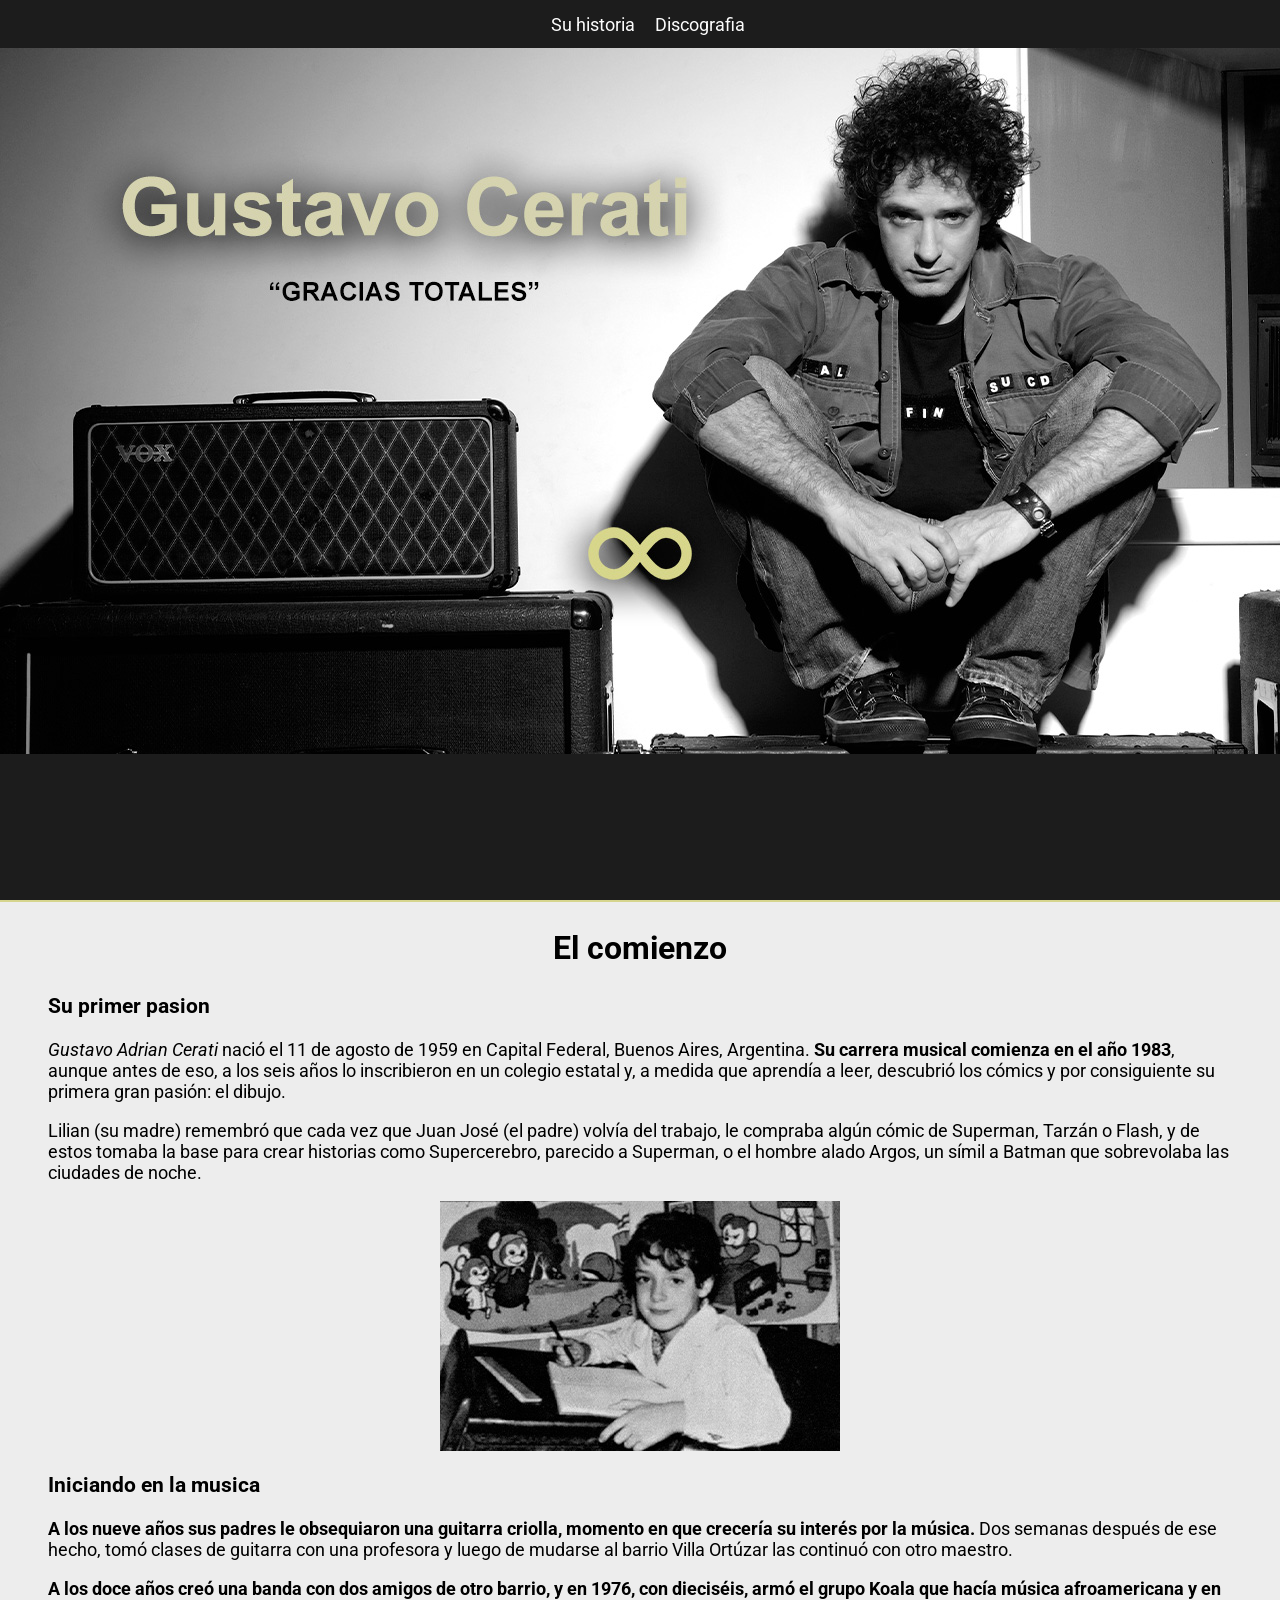
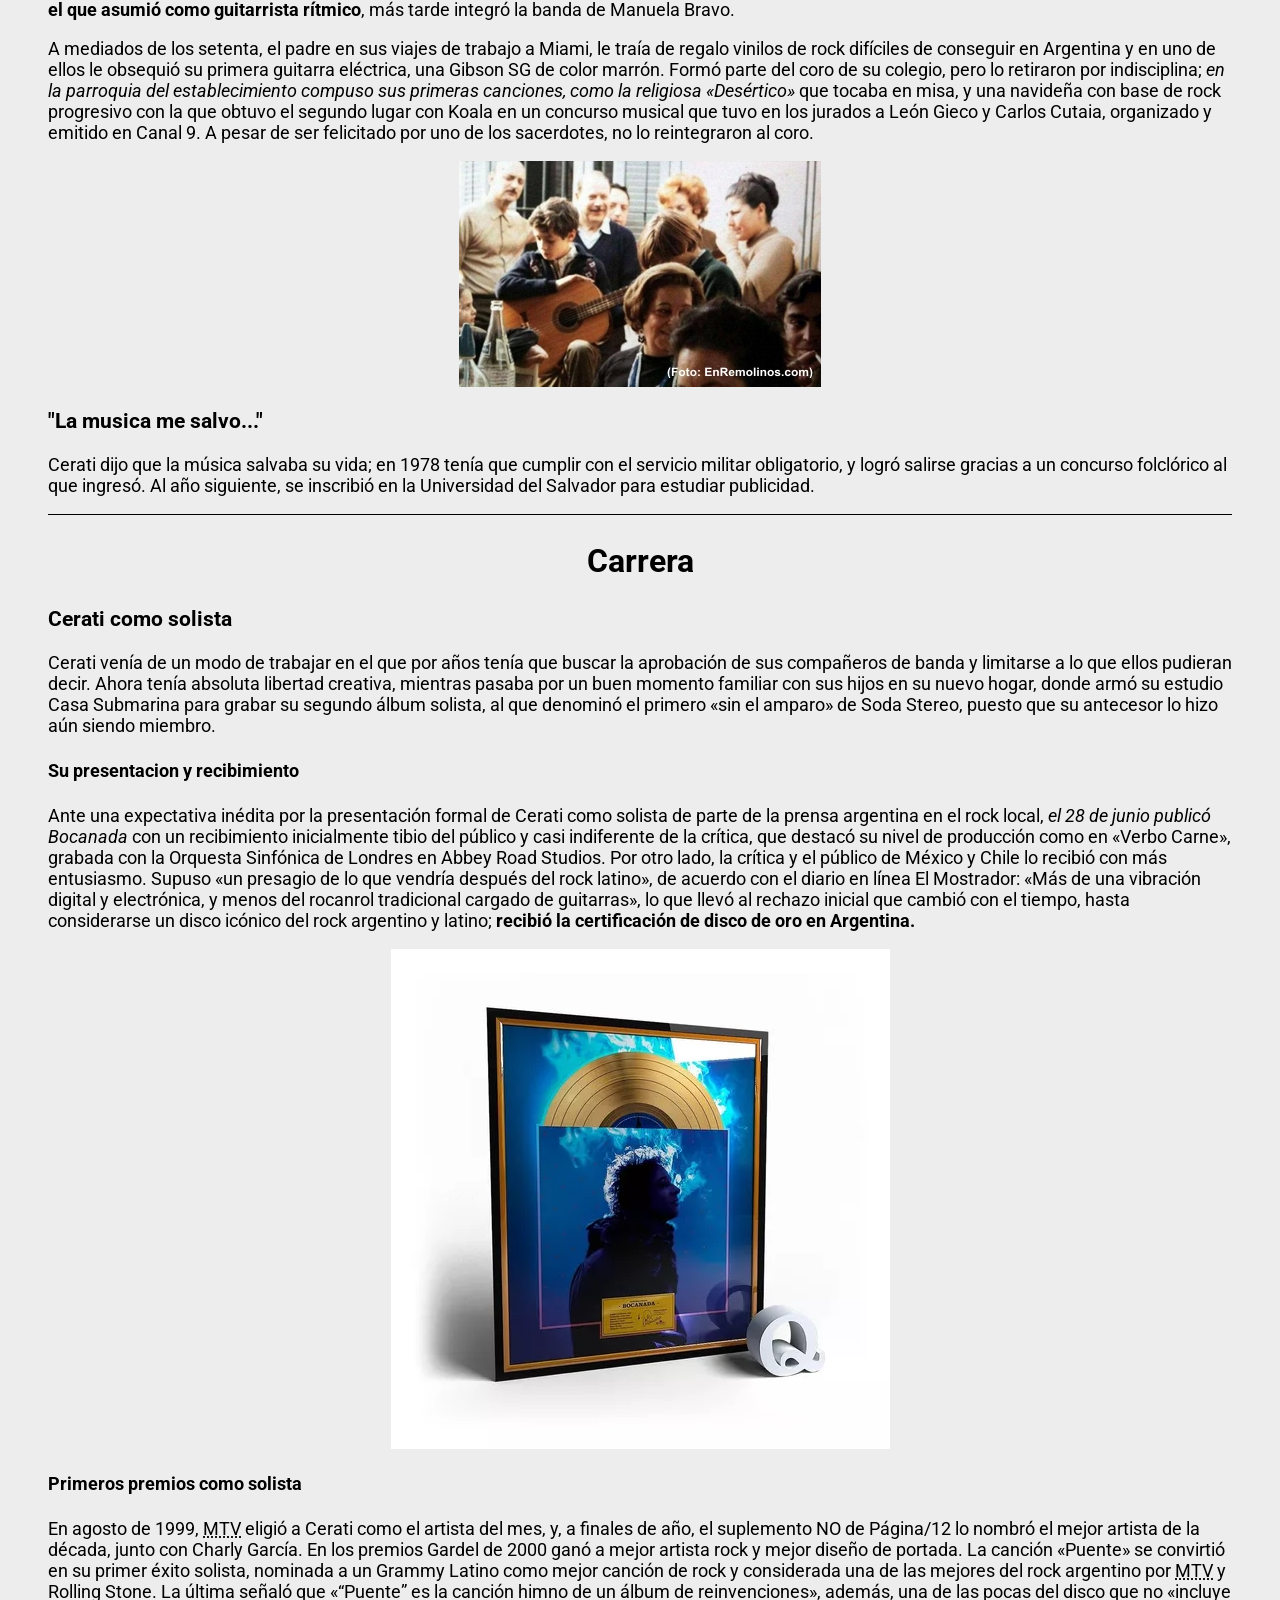
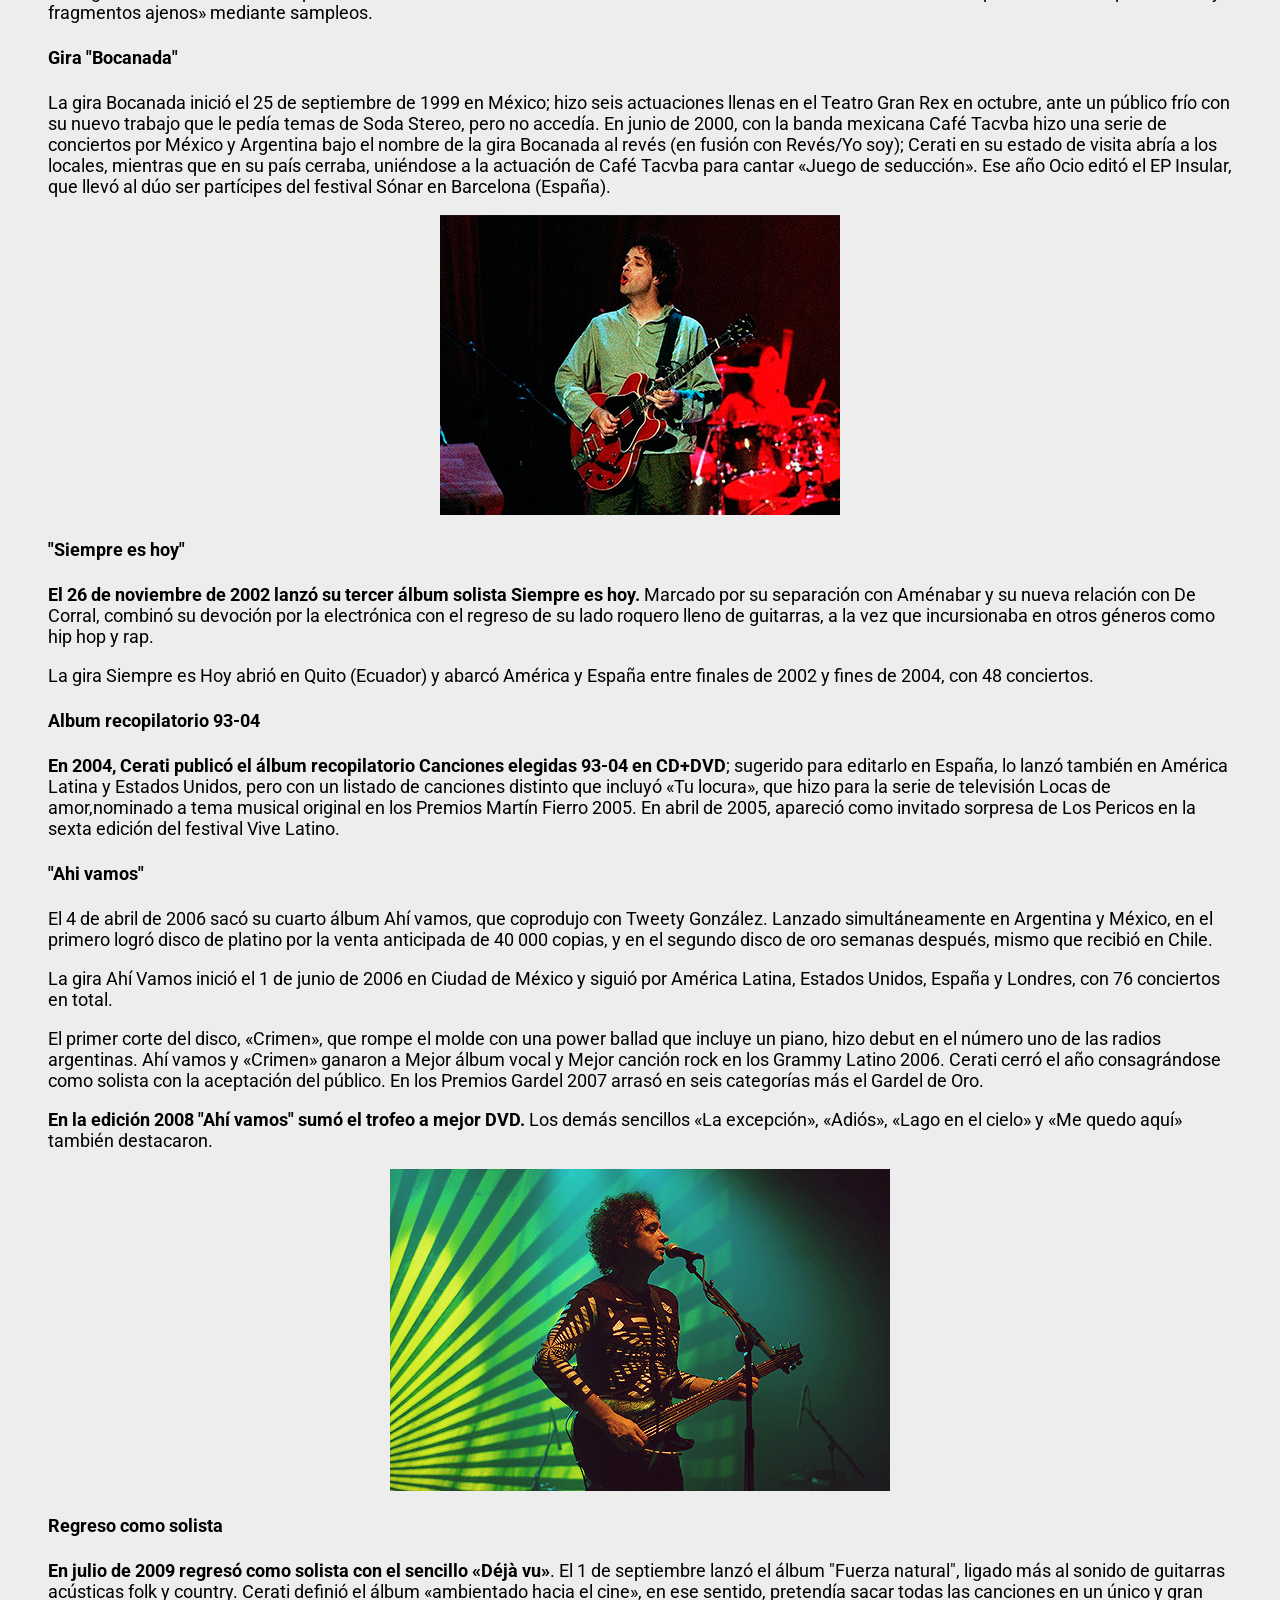
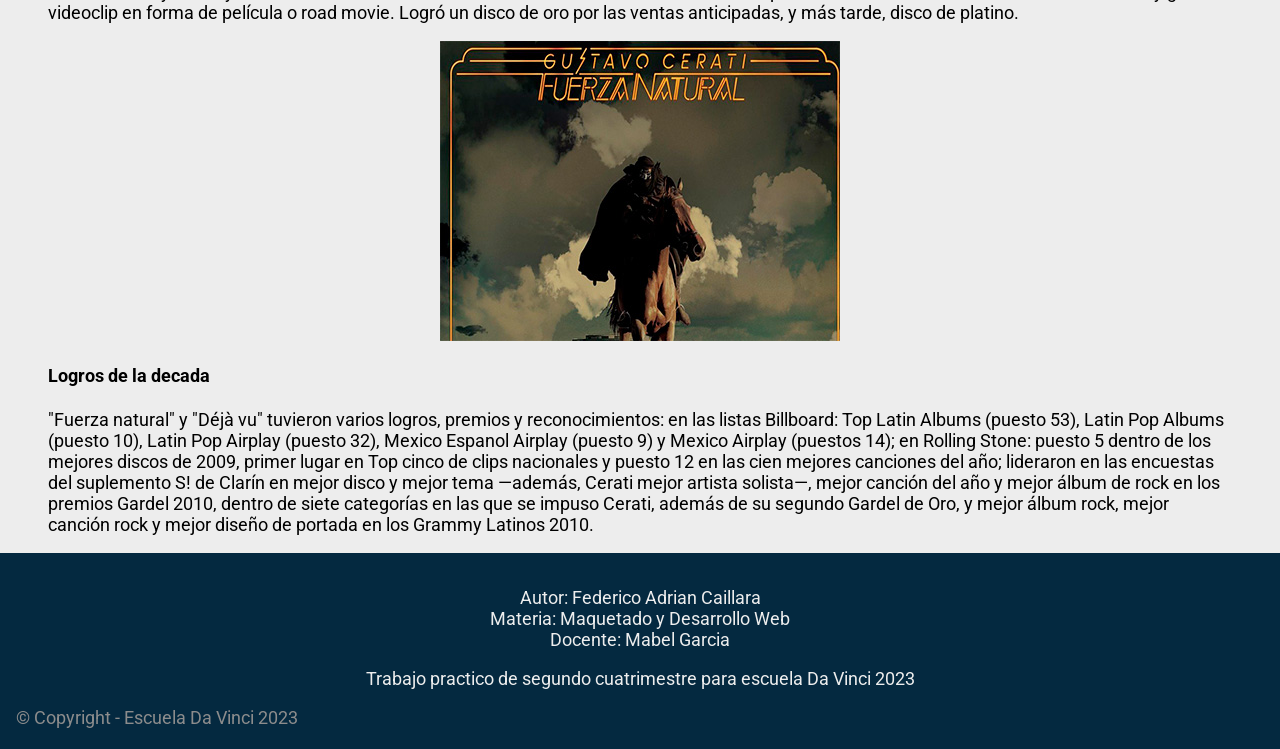
==== index.html @ 3ad64081 "First commit" ====
<!DOCTYPE html>
<html lang="es">
<head>
    <meta charset="UTF-8">
    <meta name="viewport" content="width=device-width, initial-scale=1.0">
    <link rel="stylesheet" href="./estilo/estilo.css">
    <title>Su historia - Gustavo Cerati</title>
</head>
<body>
    <div class="contenedor">
        <header class="headerInicio">
            <h1>Gustavo Cerati</h1>
            <nav>
                <ul>
                    <li class="menu"><a href="index.html">Su historia</a></li>
                    <li><a href="discografia.html">Discografia</a></li>
                </ul>
            </nav>
        </header>
        <!-- Principal -->
        <main class="principalInicio">
            <!-- El comienzo - seccion 1 -->
            <section class="section1">
                <h2 id="elComienzo">El comienzo</h2>
                <div>
                    <h3>Su primer pasion</h3>
                    <p><em>Gustavo Adrian Cerati</em> nació el 11 de agosto de 1959 en Capital Federal, Buenos Aires, Argentina. <strong>Su carrera musical comienza en el año 1983</strong>, aunque antes de eso, a los seis años lo inscribieron en un colegio estatal y, a medida que aprendía a leer, descubrió los cómics y por consiguiente su primera gran pasión: el dibujo.</p>
                    <p>Lilian (su madre) remembró que cada vez que Juan José (el padre) volvía del trabajo, le compraba algún cómic de Superman, Tarzán o Flash, y de estos tomaba la base para crear historias como Supercerebro, parecido a Superman, o el hombre alado Argos, un símil a Batman que sobrevolaba las ciudades de noche.</p>
                    <div>
                        <img src="./imagenes/ceratiDeChico.jpg" alt="Gustavo Cerati dibujando cuando era chico">
                    </div>
                </div>
                <div>
                    <h3>Iniciando en la musica</h3>
                    <p><strong>A los nueve años sus padres le obsequiaron una guitarra criolla, momento en que crecería su interés por la música.</strong> Dos semanas después de ese hecho, tomó clases de guitarra con una profesora y luego de mudarse al barrio Villa Ortúzar las continuó con otro maestro.</p>
                    <p><strong> A los doce años creó una banda con dos amigos de otro barrio, y en 1976, con dieciséis, armó el grupo Koala que hacía música afroamericana y en el que asumió como guitarrista rítmico</strong>, más tarde integró la banda de Manuela Bravo.<p>
                    <p>A mediados de los setenta, el padre en sus viajes de trabajo a Miami, le traía de regalo vinilos de rock difíciles de conseguir en Argentina y en uno de ellos le obsequió su primera guitarra eléctrica, una Gibson SG de color marrón. Formó parte del coro de su colegio, pero lo retiraron por indisciplina; <em>en la parroquia del establecimiento compuso sus primeras canciones, como la religiosa «Desértico»</em> que tocaba en misa, y una navideña con base de rock progresivo con la que obtuvo el segundo lugar con Koala en un concurso musical que tuvo en los jurados a León Gieco y Carlos Cutaia, organizado y emitido en Canal 9. A pesar de ser felicitado por uno de los sacerdotes, no lo reintegraron al coro.</p>
                    <div>
                        <img src="./imagenes/primeraGuitarra.jpg" alt="Gustavo Cerati con su primera guitarra criolla">
                    </div>
                </div>
                <div class="border1">
                    <h3>"La musica me salvo..."</h3>
                    <p>Cerati dijo que la música salvaba su vida; en 1978 tenía que cumplir con el servicio militar obligatorio, y logró salirse gracias a un concurso folclórico al que ingresó. Al año siguiente, se inscribió en la Universidad del Salvador para estudiar publicidad.</p>
                </div>
            </section>
    
            <!-- Carrera - Seccion 2 -->
            <section class="section2">
                <h2 id="carrera">Carrera</h2>
                    <h3>Cerati como solista</h3>
                    <p>Cerati venía de un modo de trabajar en el que por años tenía que buscar la aprobación de sus compañeros de banda y limitarse a lo que ellos pudieran decir. Ahora tenía absoluta libertad creativa, mientras pasaba por un buen momento familiar con sus hijos en su nuevo hogar, donde armó su estudio Casa Submarina para grabar su segundo álbum solista, al que denominó el primero «sin el amparo» de Soda Stereo, puesto que su antecesor lo hizo aún siendo miembro.</p>

                    <div>
                        <h4>Su presentacion y recibimiento</h4>
                        <p>Ante una expectativa inédita por la presentación formal de Cerati como solista de parte de la prensa argentina en el rock local, <em>el 28 de junio publicó Bocanada</em> con un recibimiento inicialmente tibio del público y casi indiferente de la crítica, que destacó su nivel de producción como en «Verbo Carne», grabada con la Orquesta Sinfónica de Londres en Abbey Road Studios. Por otro lado, la crítica y el público de México y Chile lo recibió con más entusiasmo. Supuso «un presagio de lo que vendría después del rock latino», de acuerdo con el diario en línea El Mostrador: «Más de una vibración digital y electrónica, y menos del rocanrol tradicional cargado de guitarras», lo que llevó al rechazo inicial que cambió con el tiempo, hasta considerarse un disco icónico del rock argentino y latino; <strong>recibió la certificación de disco de oro en Argentina.</strong></p>
                        <div>
                            <img src="./imagenes/discoDeOro.webp" alt="Disco de oro obtenido por el album Bocanada">
                        </div>
                    </div>

                    <div>
                        <h4>Primeros premios como solista</h4>
                        <p>En agosto de 1999, <abbr title="Warner-Amex Satellite Entertainment">MTV</abbr> eligió a Cerati como el artista del mes, y, a finales de año, el suplemento NO de Página/12 lo nombró el mejor artista de la década, junto con Charly García. En los premios Gardel de 2000 ganó a mejor artista rock y mejor diseño de portada. La canción «Puente» se convirtió en su primer éxito solista, nominada a un Grammy Latino como mejor canción de rock y considerada una de las mejores del rock argentino por <abbr title="Warner-Amex Satellite Entertainment">MTV</abbr> y Rolling Stone. La última señaló que «“Puente” es la canción himno de un álbum de reinvenciones», además, una de las pocas del disco que no «incluye fragmentos ajenos» mediante sampleos.</p>
                    </div>

                    <div>
                        <h4>Gira "Bocanada"</h4>
                        <p>La gira Bocanada inició el 25 de septiembre de 1999 en México; hizo seis actuaciones llenas en el Teatro Gran Rex en octubre, ante un público frío con su nuevo trabajo que le pedía temas de Soda Stereo, pero no accedía. En junio de 2000, con la banda mexicana Café Tacvba hizo una serie de conciertos por México y Argentina bajo el nombre de la gira Bocanada al revés (en fusión con Revés/Yo soy); Cerati en su estado de visita abría a los locales, mientras que en su país cerraba, uniéndose a la actuación de Café Tacvba para cantar «Juego de seducción». Ese año Ocio editó el EP Insular, que llevó al dúo ser partícipes del festival Sónar en Barcelona (España).</p>
                        <div>
                            <img src="./imagenes/primerGira.jpg" alt="Primer gira como solista">
                        </div>
                    </div>
                    <div>
                        <h4>"Siempre es hoy"</h4>
                        <p><strong>El 26 de noviembre de 2002 lanzó su tercer álbum solista Siempre es hoy.</strong> Marcado por su separación con Aménabar y su nueva relación con De Corral, combinó su devoción por la electrónica con el regreso de su lado roquero lleno de guitarras, a la vez que incursionaba en otros géneros como hip hop y rap.</p>
                        <p>La gira Siempre es Hoy abrió en Quito (Ecuador) y abarcó América y España entre finales de 2002 y fines de 2004, con 48 conciertos.</p>
                    </div>

                    <div>
                        <h4>Album recopilatorio 93-04</h4>
                        <p><strong>En 2004, Cerati publicó el álbum recopilatorio Canciones elegidas 93-04 en CD+DVD</strong>; sugerido para editarlo en España, lo lanzó también en América Latina y Estados Unidos, pero con un listado de canciones distinto que incluyó «Tu locura», que hizo para la serie de televisión Locas de amor,nominado a tema musical original en los Premios Martín Fierro 2005. En abril de 2005, apareció como invitado sorpresa de Los Pericos en la sexta edición del festival Vive Latino.</p>
                    </div>

                    <div>
                        <h4>"Ahi vamos"</h4>
                        <p>El 4 de abril de 2006 sacó su cuarto álbum Ahí vamos, que coprodujo con Tweety González. Lanzado simultáneamente en Argentina y México, en el primero logró disco de platino por la venta anticipada de 40 000 copias, y en el segundo disco de oro semanas después, mismo que recibió en Chile.</p>

                        <p>La gira Ahí Vamos inició el 1 de junio de 2006 en Ciudad de México y siguió por América Latina, Estados Unidos, España y Londres, con 76 conciertos en total.</p>

                        <p>El primer corte del disco, «Crimen», que rompe el molde con una power ballad que incluye un piano, hizo debut en el número uno de las radios argentinas. Ahí vamos y «Crimen» ganaron a Mejor álbum vocal y Mejor canción rock en los Grammy Latino 2006. Cerati cerró el año consagrándose como solista con la aceptación del público. En los Premios Gardel 2007 arrasó en seis categorías más el Gardel de Oro.</p>

                        <p><strong>En la edición 2008 "Ahí vamos" sumó el trofeo a mejor DVD.</strong> Los demás sencillos «La excepción», «Adiós», «Lago en el cielo» y «Me quedo aquí» también destacaron.</p>
                        <div>
                            <img src="./imagenes/giraAhiVamos.jpg" alt="Cerati en la gira del album Ahi Vamos">
                        </div>
                    </div>

                    <div>
                        <h4>Regreso como solista</h4>
                        <p><strong>En julio de 2009 regresó como solista con el sencillo «Déjà vu»</strong>. El 1 de septiembre lanzó el álbum "Fuerza natural", ligado más al sonido de guitarras acústicas folk y country. Cerati definió el álbum «ambientado hacia el cine», en ese sentido, pretendía sacar todas las canciones en un único y gran videoclip en forma de película o road movie. Logró un disco de oro por las ventas anticipadas, y más tarde, disco de platino.</p>
                        <div>
                            <img src="./imagenes/fuerzaNaturalInicio.jpg" alt="Lanzamiento del album fuerza natural">
                        </div>
                    </div>

                    <div>
                        <h4>Logros de la decada</h4>
                        <p>"Fuerza natural" y "Déjà vu" tuvieron varios logros, premios y reconocimientos: en las listas Billboard: Top Latin Albums (puesto 53), Latin Pop Albums (puesto 10), Latin Pop Airplay (puesto 32), Mexico Espanol Airplay (puesto 9) y Mexico Airplay (puestos 14); en Rolling Stone: puesto 5 dentro de los mejores discos de 2009, primer lugar en Top cinco de clips nacionales y puesto 12 en las cien mejores canciones del año; lideraron en las encuestas del suplemento S! de Clarín en mejor disco y mejor tema —además, Cerati mejor artista solista—, mejor canción del año y mejor álbum de rock en los premios Gardel 2010, dentro de siete categorías en las que se impuso Cerati, además de su segundo Gardel de Oro, y mejor álbum rock, mejor canción rock y mejor diseño de portada en los Grammy Latinos 2010.</p>
                    </div>
            </section>
        </main>
        <footer>
            <div>
                <ul>
                    <li>Autor: Federico Adrian Caillara</li>
                    <li>Materia: Maquetado y Desarrollo Web</li>
                    <li>Docente: Mabel Garcia</li>
                </ul>
                <p>Trabajo practico de segundo cuatrimestre para escuela Da Vinci 2023</p>
            </div>
            <span>&copy; Copyright - Escuela Da Vinci 2023</span>
        </footer>
    </div>
</body>
</html>
---- estilo/estilo.css ----
/* GENERALES */

@import url('https://fonts.googleapis.com/css2?family=Poppins:wght@300;400;500;600;700;800;900&family=Roboto:ital,wght@0,100;0,300;0,400;0,500;0,700;1,300;1,400;1,500&display=swap');

body {
    background-color: #1c1c1c;
    margin: 0;
    padding: 0;
    box-sizing: border-box;
    font-size: 18px;
    font-family: 'Roboto', sans-serif;
}
nav {
    display: flex;
    align-items: center;
    justify-content: center;
    background-color: #1c1c1c;
    height: 48px;
}
ul {
    padding: 0;
}
nav ul li {
    display: inline;
    list-style: none;
    margin-left: 16px;
}
nav ul li ul{
    display: none;
    list-style: none;
}
nav ul li a{
    text-decoration: none;
    color: #fcfcfc;
    transition: all .3s;
}
nav ul li a:hover {
    color: #D6D58E;
}

.contenedor {
    width: 1280px;
    background-color: #ededed;
    margin: auto;
    box-sizing: border-box;
}
main {
    padding: 0 48px 0 48px;
}
h2 {
    text-align: center;
    font-size: 32px;
}
footer {
    background-color: #042940;
    height: 180px;
    padding: 16px 16px 0 16px;
    color: #ededed;
}
footer div ul li {
    list-style: none;
    text-align: center;
}
footer div p {
    text-align: center;
}
footer span {
    color: #8c8c8c;
}

/* INICIO */

.headerInicio {
    height: 100vh;
    background-color: #1c1c1c;
    background-image: url(../imagenes/bannerCerati2.jpg);
    background-repeat: no-repeat;
    border-bottom: #D6D58E solid 2px;
}
.headerInicio h1 {
    font-size: 0;
}
.section1 div div img, .section2 div div img {
    display: block;
    margin: 0 auto;
}
.section1 div div {
    margin-bottom: 16px;
}
.border1 {
    border-bottom: 1px solid;
}

/* DISCOGRAFIA */
.headerDiscografia nav {
    justify-content: space-between;
    align-items: center;
    padding: 0 32px 0 32px;
    background-image: url(../imagenes/infinite-regular-60.png);
    background-repeat: no-repeat;
    background-position: 220px;
}
.headerDiscografia nav h1{
    color: #ededed;
    margin: 0;
}
.mainDiscografia {
    padding: 24px 64px 64px 64px;
    background-image: url(../imagenes/fondoDiscografia.jpg);
}
.mainDiscografia h2{
    margin: 0;
}
.contenedorAlbumes{
    display: flex;
    justify-content: center;
    margin: 0;
}
.contenedorAlbumes h2 {
    font-size: 0;
}
.contenedorAlbumes li {
    display: flex;
    flex-direction: column;
    justify-content: center;
    list-style: none;
    border-radius: 8px;
    box-shadow: 1px 1px 8px rgba(0, 0, 0, 0.5);
    cursor: pointer;
    width: 200px;
    height:310px;
    margin: 32px;
}
.contenedorAlbumes li:hover {
    box-shadow: 1px 1px 12px rgba(0, 0, 0, 0.7);
}
.contenedorAlbumes li div img {
    border-radius: 8px 8px 0 0;
}
.contenedorAlbumes li div p{
    display: none;
}
.info a:first-of-type {
    color: #1c1c1c;
    border-radius: 4px;
    font-size: 16px;
    border: solid #1c1c1c 1px;
    padding: 3px 6px 3px 6px;
    text-decoration: none;
    transition: ease .3s;
}
.info a:hover {
    background-color: #1c1c1c;
    color: #fcfcfc;
}
.info {
    padding: 0 16px 16px 16px;
}
.info h3 {
    text-align: center;
}
.info div{
    display: flex;
}
iframe {
    display: none;
    width: 50%; 
    height: 352px; 
    border-radius:12px;
    border: none;
}
.contenedorAlbumes li:target {
    align-items: center;
    position: fixed;
    top: 0;
    left: 0;
    width: 100%;
    height: 100%;
    z-index: 2;
    background-color: rgba(0, 0, 0, 0.5);
    cursor: default;
    margin: 0;
    transition: none;
}
.contenedorAlbumes li:target > div {
    display: flex;
    flex-direction: column;
    width: 800px;
    background: #ededed;
    z-index: 1;
}
.contenedorAlbumes li:target > div img {
    display: none;
}
.contenedorAlbumes li:target > div p {
    text-align: center;
    display: block;
}
.contenedorAlbumes li:target > div a:first-child {
    background: url(../imagenes/close.png);
    background-repeat: none;
    width: 24px;
    height: 24px;
    margin: 8px 0 0 8px;
}
.contenedorAlbumes li:target > div div h3 {
    font-size: 24px;
    margin-top: 0;
}
.contenedorAlbumes li:target > div div a {
    display: none;
}
.contenedorAlbumes li:target > div div iframe {
    display: block;
    margin: 0 auto;
}
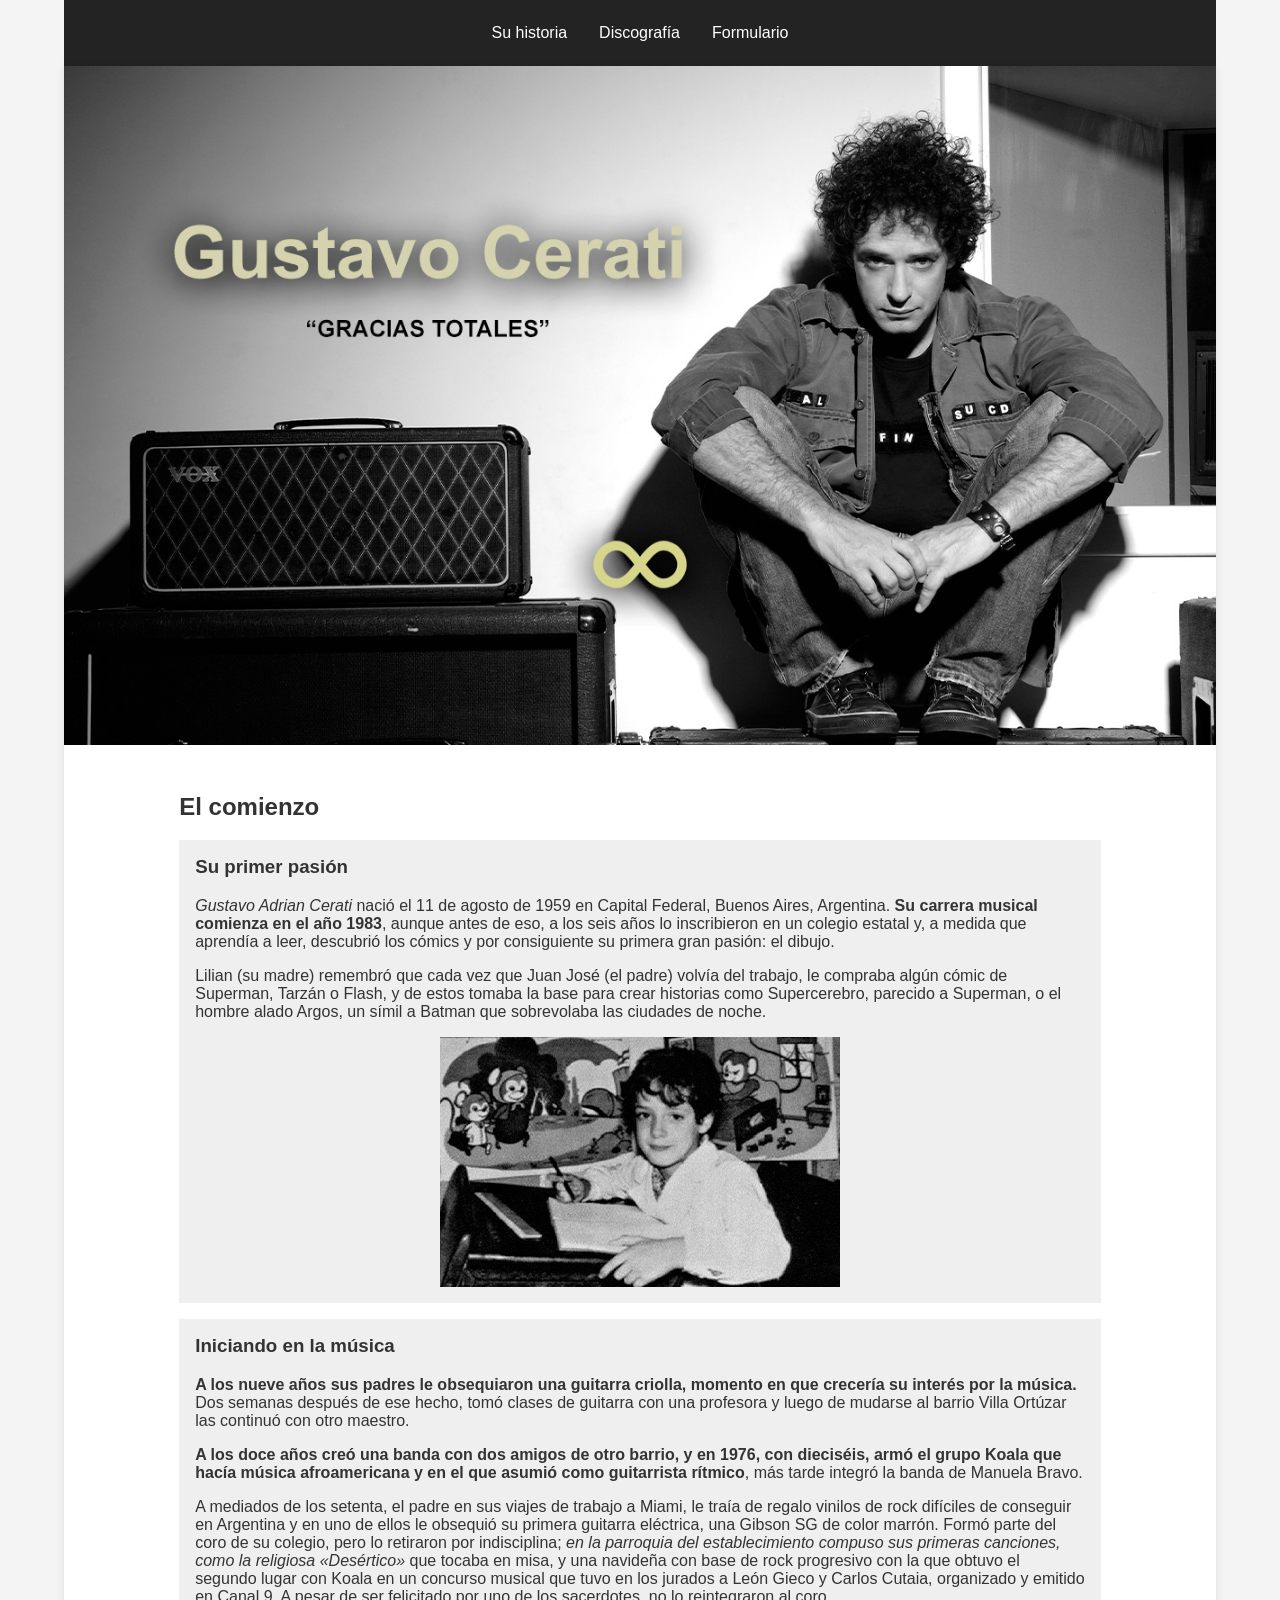
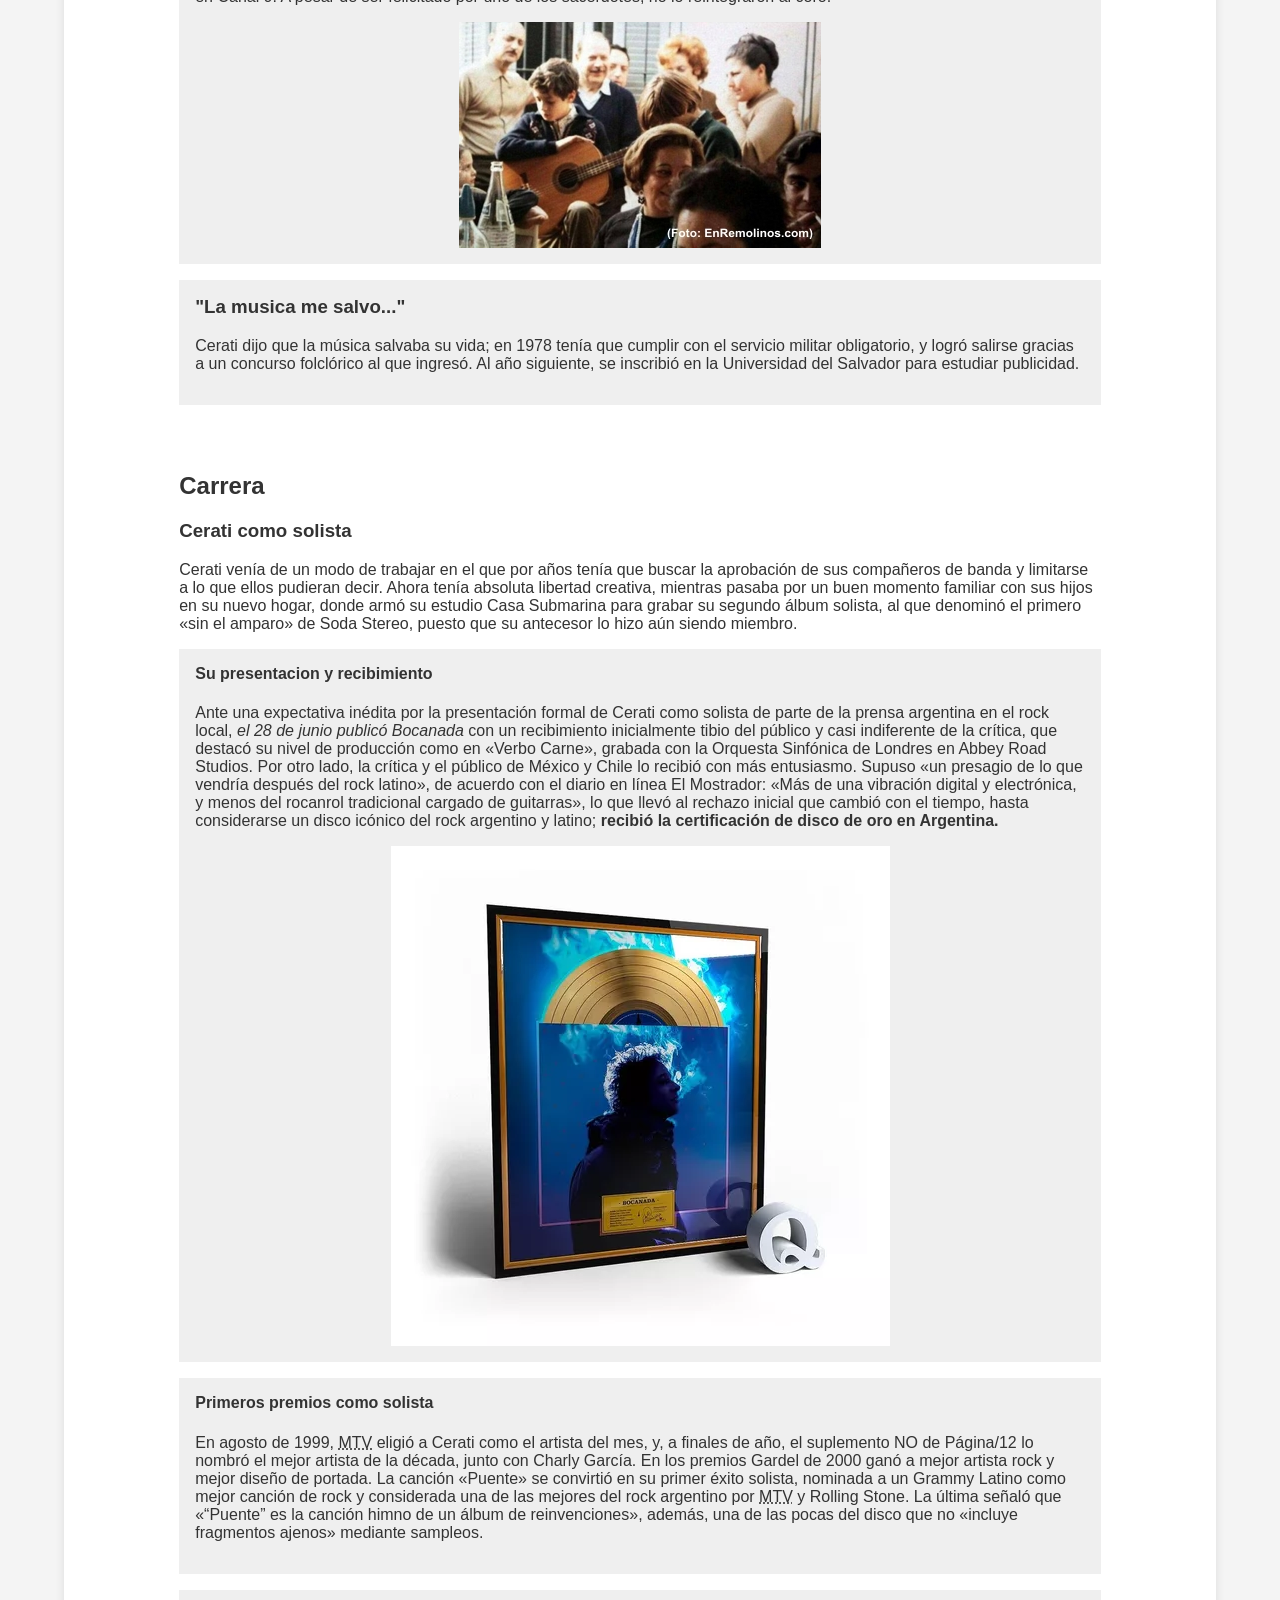
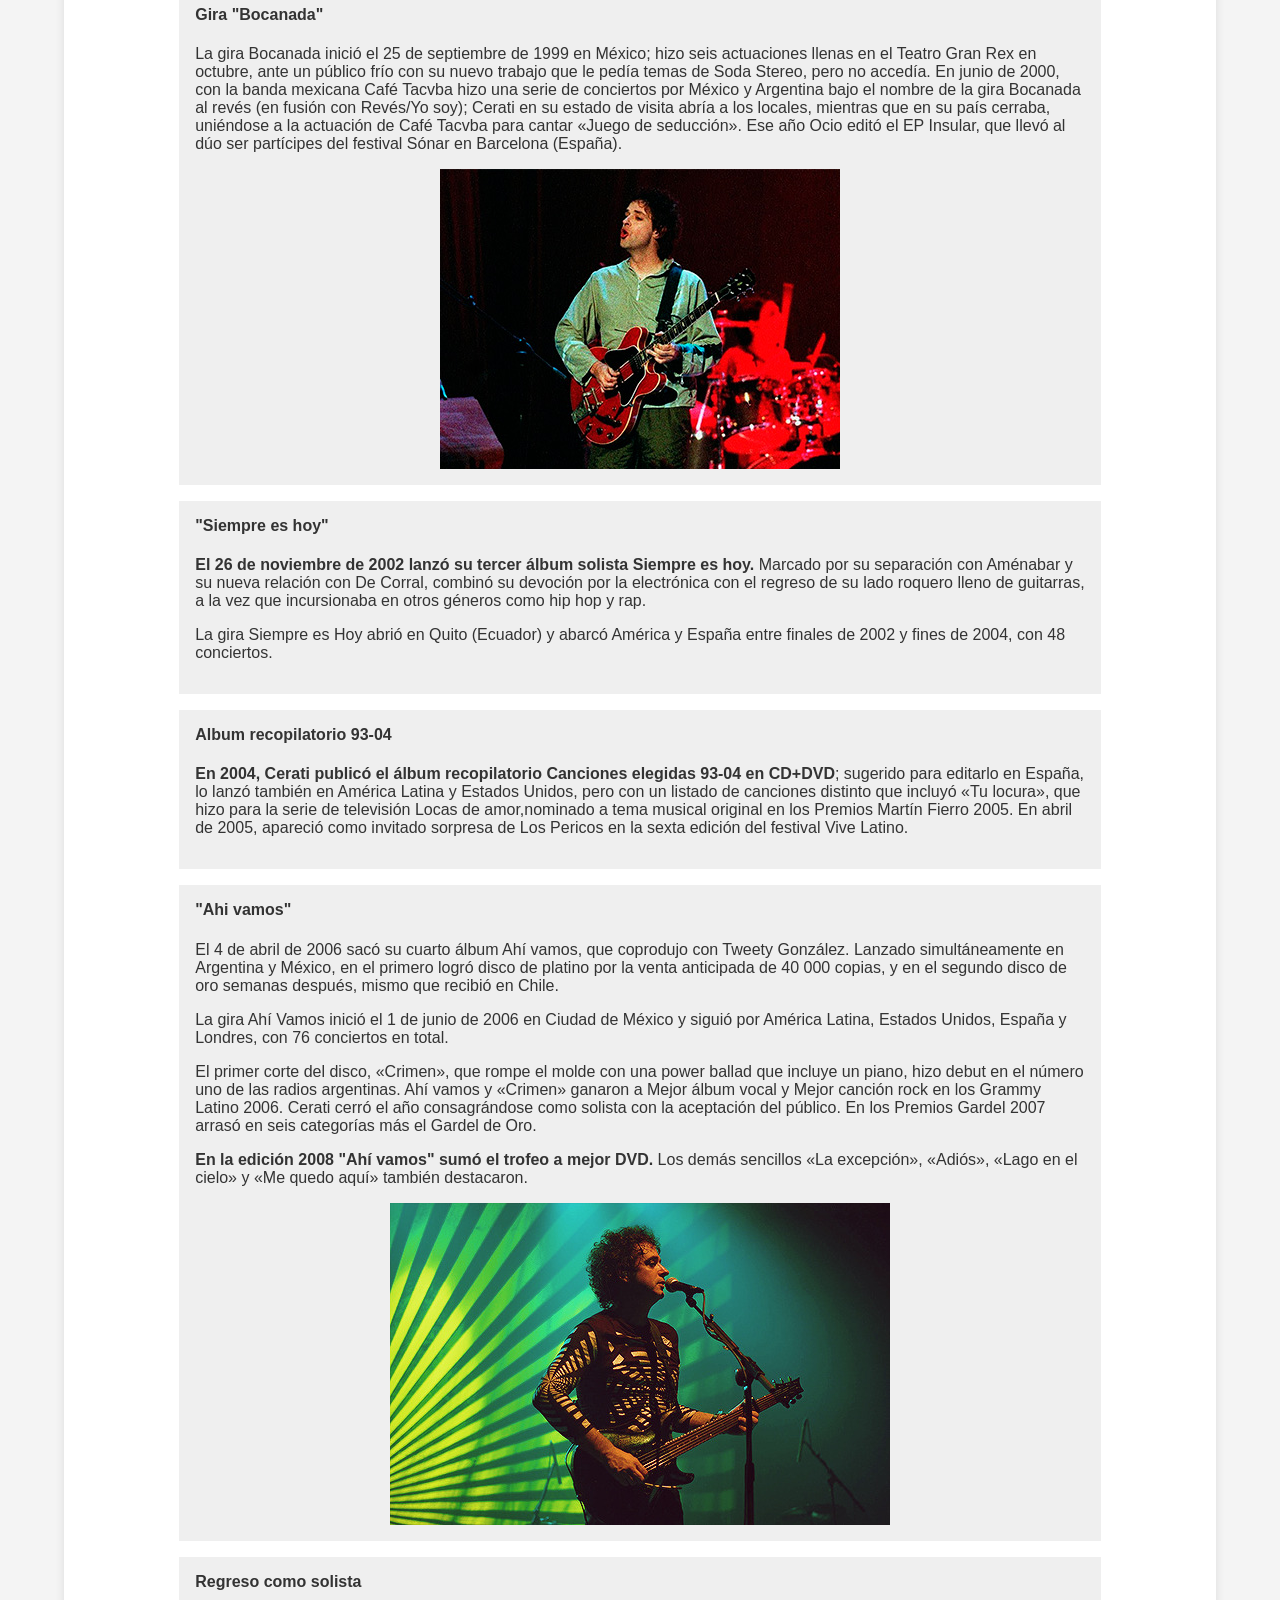
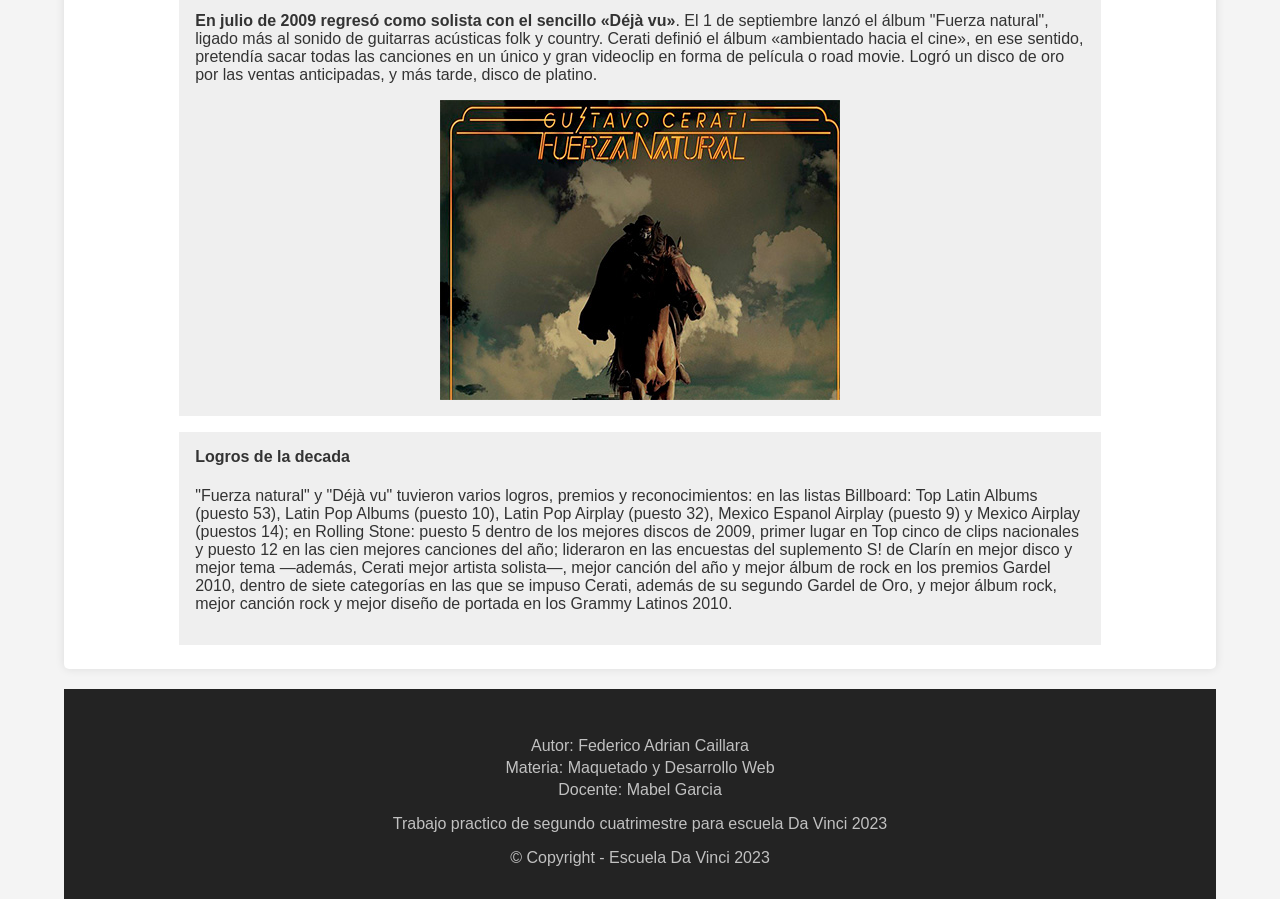
==== commit 7dd88992: "Cambios generales" ====
--- a/index.html
+++ b/index.html
@@ -9,37 +9,40 @@
 <body>
     <div class="contenedor">
         <header class="headerInicio">
-            <h1>Gustavo Cerati</h1>
             <nav>
                 <ul>
-                    <li class="menu"><a href="index.html">Su historia</a></li>
-                    <li><a href="discografia.html">Discografia</a></li>
+                    <li><a href="index.html">Su historia</a></li>
+                    <li><a href="discografia.html">Discografía</a></li>
+                    <li><a href="formulario.html">Formulario</a></li>
                 </ul>
             </nav>
         </header>
         <!-- Principal -->
         <main class="principalInicio">
+            <div class="banner">
+                <img src="./imagenes/bannerCerati2.jpg" alt="Banner de Gustavo Cerati">
+            </div>
             <!-- El comienzo - seccion 1 -->
             <section class="section1">
                 <h2 id="elComienzo">El comienzo</h2>
-                <div>
-                    <h3>Su primer pasion</h3>
+                <div class="cardSection">
+                    <h3>Su primer pasión</h3>
                     <p><em>Gustavo Adrian Cerati</em> nació el 11 de agosto de 1959 en Capital Federal, Buenos Aires, Argentina. <strong>Su carrera musical comienza en el año 1983</strong>, aunque antes de eso, a los seis años lo inscribieron en un colegio estatal y, a medida que aprendía a leer, descubrió los cómics y por consiguiente su primera gran pasión: el dibujo.</p>
                     <p>Lilian (su madre) remembró que cada vez que Juan José (el padre) volvía del trabajo, le compraba algún cómic de Superman, Tarzán o Flash, y de estos tomaba la base para crear historias como Supercerebro, parecido a Superman, o el hombre alado Argos, un símil a Batman que sobrevolaba las ciudades de noche.</p>
-                    <div>
+                    <div class="containerImg">
                         <img src="./imagenes/ceratiDeChico.jpg" alt="Gustavo Cerati dibujando cuando era chico">
                     </div>
                 </div>
-                <div>
-                    <h3>Iniciando en la musica</h3>
+                <div class="cardSection">
+                    <h3>Iniciando en la música</h3>
                     <p><strong>A los nueve años sus padres le obsequiaron una guitarra criolla, momento en que crecería su interés por la música.</strong> Dos semanas después de ese hecho, tomó clases de guitarra con una profesora y luego de mudarse al barrio Villa Ortúzar las continuó con otro maestro.</p>
                     <p><strong> A los doce años creó una banda con dos amigos de otro barrio, y en 1976, con dieciséis, armó el grupo Koala que hacía música afroamericana y en el que asumió como guitarrista rítmico</strong>, más tarde integró la banda de Manuela Bravo.<p>
                     <p>A mediados de los setenta, el padre en sus viajes de trabajo a Miami, le traía de regalo vinilos de rock difíciles de conseguir en Argentina y en uno de ellos le obsequió su primera guitarra eléctrica, una Gibson SG de color marrón. Formó parte del coro de su colegio, pero lo retiraron por indisciplina; <em>en la parroquia del establecimiento compuso sus primeras canciones, como la religiosa «Desértico»</em> que tocaba en misa, y una navideña con base de rock progresivo con la que obtuvo el segundo lugar con Koala en un concurso musical que tuvo en los jurados a León Gieco y Carlos Cutaia, organizado y emitido en Canal 9. A pesar de ser felicitado por uno de los sacerdotes, no lo reintegraron al coro.</p>
-                    <div>
+                    <div class="containerImg">
                         <img src="./imagenes/primeraGuitarra.jpg" alt="Gustavo Cerati con su primera guitarra criolla">
                     </div>
                 </div>
-                <div class="border1">
+                <div class="cardSection" >
                     <h3>"La musica me salvo..."</h3>
                     <p>Cerati dijo que la música salvaba su vida; en 1978 tenía que cumplir con el servicio militar obligatorio, y logró salirse gracias a un concurso folclórico al que ingresó. Al año siguiente, se inscribió en la Universidad del Salvador para estudiar publicidad.</p>
                 </div>
@@ -51,38 +54,38 @@
                     <h3>Cerati como solista</h3>
                     <p>Cerati venía de un modo de trabajar en el que por años tenía que buscar la aprobación de sus compañeros de banda y limitarse a lo que ellos pudieran decir. Ahora tenía absoluta libertad creativa, mientras pasaba por un buen momento familiar con sus hijos en su nuevo hogar, donde armó su estudio Casa Submarina para grabar su segundo álbum solista, al que denominó el primero «sin el amparo» de Soda Stereo, puesto que su antecesor lo hizo aún siendo miembro.</p>
 
-                    <div>
+                    <div class="cardSection">
                         <h4>Su presentacion y recibimiento</h4>
                         <p>Ante una expectativa inédita por la presentación formal de Cerati como solista de parte de la prensa argentina en el rock local, <em>el 28 de junio publicó Bocanada</em> con un recibimiento inicialmente tibio del público y casi indiferente de la crítica, que destacó su nivel de producción como en «Verbo Carne», grabada con la Orquesta Sinfónica de Londres en Abbey Road Studios. Por otro lado, la crítica y el público de México y Chile lo recibió con más entusiasmo. Supuso «un presagio de lo que vendría después del rock latino», de acuerdo con el diario en línea El Mostrador: «Más de una vibración digital y electrónica, y menos del rocanrol tradicional cargado de guitarras», lo que llevó al rechazo inicial que cambió con el tiempo, hasta considerarse un disco icónico del rock argentino y latino; <strong>recibió la certificación de disco de oro en Argentina.</strong></p>
-                        <div>
+                        <div class="containerImg">
                             <img src="./imagenes/discoDeOro.webp" alt="Disco de oro obtenido por el album Bocanada">
                         </div>
                     </div>
 
-                    <div>
+                    <div class="cardSection">
                         <h4>Primeros premios como solista</h4>
                         <p>En agosto de 1999, <abbr title="Warner-Amex Satellite Entertainment">MTV</abbr> eligió a Cerati como el artista del mes, y, a finales de año, el suplemento NO de Página/12 lo nombró el mejor artista de la década, junto con Charly García. En los premios Gardel de 2000 ganó a mejor artista rock y mejor diseño de portada. La canción «Puente» se convirtió en su primer éxito solista, nominada a un Grammy Latino como mejor canción de rock y considerada una de las mejores del rock argentino por <abbr title="Warner-Amex Satellite Entertainment">MTV</abbr> y Rolling Stone. La última señaló que «“Puente” es la canción himno de un álbum de reinvenciones», además, una de las pocas del disco que no «incluye fragmentos ajenos» mediante sampleos.</p>
                     </div>
 
-                    <div>
+                    <div class="cardSection">
                         <h4>Gira "Bocanada"</h4>
                         <p>La gira Bocanada inició el 25 de septiembre de 1999 en México; hizo seis actuaciones llenas en el Teatro Gran Rex en octubre, ante un público frío con su nuevo trabajo que le pedía temas de Soda Stereo, pero no accedía. En junio de 2000, con la banda mexicana Café Tacvba hizo una serie de conciertos por México y Argentina bajo el nombre de la gira Bocanada al revés (en fusión con Revés/Yo soy); Cerati en su estado de visita abría a los locales, mientras que en su país cerraba, uniéndose a la actuación de Café Tacvba para cantar «Juego de seducción». Ese año Ocio editó el EP Insular, que llevó al dúo ser partícipes del festival Sónar en Barcelona (España).</p>
-                        <div>
+                        <div class="containerImg">
                             <img src="./imagenes/primerGira.jpg" alt="Primer gira como solista">
                         </div>
                     </div>
-                    <div>
+                    <div class="cardSection">
                         <h4>"Siempre es hoy"</h4>
                         <p><strong>El 26 de noviembre de 2002 lanzó su tercer álbum solista Siempre es hoy.</strong> Marcado por su separación con Aménabar y su nueva relación con De Corral, combinó su devoción por la electrónica con el regreso de su lado roquero lleno de guitarras, a la vez que incursionaba en otros géneros como hip hop y rap.</p>
                         <p>La gira Siempre es Hoy abrió en Quito (Ecuador) y abarcó América y España entre finales de 2002 y fines de 2004, con 48 conciertos.</p>
                     </div>
 
-                    <div>
+                    <div class="cardSection">
                         <h4>Album recopilatorio 93-04</h4>
                         <p><strong>En 2004, Cerati publicó el álbum recopilatorio Canciones elegidas 93-04 en CD+DVD</strong>; sugerido para editarlo en España, lo lanzó también en América Latina y Estados Unidos, pero con un listado de canciones distinto que incluyó «Tu locura», que hizo para la serie de televisión Locas de amor,nominado a tema musical original en los Premios Martín Fierro 2005. En abril de 2005, apareció como invitado sorpresa de Los Pericos en la sexta edición del festival Vive Latino.</p>
                     </div>
 
-                    <div>
+                    <div class="cardSection">
                         <h4>"Ahi vamos"</h4>
                         <p>El 4 de abril de 2006 sacó su cuarto álbum Ahí vamos, que coprodujo con Tweety González. Lanzado simultáneamente en Argentina y México, en el primero logró disco de platino por la venta anticipada de 40 000 copias, y en el segundo disco de oro semanas después, mismo que recibió en Chile.</p>
 
@@ -91,20 +94,20 @@
                         <p>El primer corte del disco, «Crimen», que rompe el molde con una power ballad que incluye un piano, hizo debut en el número uno de las radios argentinas. Ahí vamos y «Crimen» ganaron a Mejor álbum vocal y Mejor canción rock en los Grammy Latino 2006. Cerati cerró el año consagrándose como solista con la aceptación del público. En los Premios Gardel 2007 arrasó en seis categorías más el Gardel de Oro.</p>
 
                         <p><strong>En la edición 2008 "Ahí vamos" sumó el trofeo a mejor DVD.</strong> Los demás sencillos «La excepción», «Adiós», «Lago en el cielo» y «Me quedo aquí» también destacaron.</p>
-                        <div>
+                        <div class="containerImg"> 
                             <img src="./imagenes/giraAhiVamos.jpg" alt="Cerati en la gira del album Ahi Vamos">
                         </div>
                     </div>
 
-                    <div>
+                    <div class="cardSection">
                         <h4>Regreso como solista</h4>
                         <p><strong>En julio de 2009 regresó como solista con el sencillo «Déjà vu»</strong>. El 1 de septiembre lanzó el álbum "Fuerza natural", ligado más al sonido de guitarras acústicas folk y country. Cerati definió el álbum «ambientado hacia el cine», en ese sentido, pretendía sacar todas las canciones en un único y gran videoclip en forma de película o road movie. Logró un disco de oro por las ventas anticipadas, y más tarde, disco de platino.</p>
-                        <div>
+                        <div class="containerImg">
                             <img src="./imagenes/fuerzaNaturalInicio.jpg" alt="Lanzamiento del album fuerza natural">
                         </div>
                     </div>
 
-                    <div>
+                    <div class="cardSection">
                         <h4>Logros de la decada</h4>
                         <p>"Fuerza natural" y "Déjà vu" tuvieron varios logros, premios y reconocimientos: en las listas Billboard: Top Latin Albums (puesto 53), Latin Pop Albums (puesto 10), Latin Pop Airplay (puesto 32), Mexico Espanol Airplay (puesto 9) y Mexico Airplay (puestos 14); en Rolling Stone: puesto 5 dentro de los mejores discos de 2009, primer lugar en Top cinco de clips nacionales y puesto 12 en las cien mejores canciones del año; lideraron en las encuestas del suplemento S! de Clarín en mejor disco y mejor tema —además, Cerati mejor artista solista—, mejor canción del año y mejor álbum de rock en los premios Gardel 2010, dentro de siete categorías en las que se impuso Cerati, además de su segundo Gardel de Oro, y mejor álbum rock, mejor canción rock y mejor diseño de portada en los Grammy Latinos 2010.</p>
                     </div>
@@ -122,5 +125,11 @@
             <span>&copy; Copyright - Escuela Da Vinci 2023</span>
         </footer>
     </div>
+    <script>
+        document.querySelector('.nav-toggle').addEventListener('click', function() {
+            document.querySelector('nav ul').classList.toggle('active');
+        });
+    </script>
+    
 </body>
 </html>
--- a/estilo/estilo.css
+++ b/estilo/estilo.css
@@ -2,119 +2,152 @@
 
 @import url('https://fonts.googleapis.com/css2?family=Poppins:wght@300;400;500;600;700;800;900&family=Roboto:ital,wght@0,100;0,300;0,400;0,500;0,700;1,300;1,400;1,500&display=swap');
 
+/* Estilos generales */
 body {
-    background-color: #1c1c1c;
+    font-family: Arial, sans-serif;
     margin: 0;
     padding: 0;
-    box-sizing: border-box;
-    font-size: 18px;
-    font-family: 'Roboto', sans-serif;
-}
-nav {
-    display: flex;
+    background-color: #f4f4f4;
+    color: #333;
+}
+
+.contenedor {
+    width: 90%;
+    max-width: 1200px;
+    margin: 0 auto;
+}
+@media(max-width: 768px) {
+    .contenedor {
+        width: 100%;
+    }
+}
+
+/* Header */
+header {
+    background: #232323;
+    color: #fff;
+    padding: 8px;
+    text-align: center;
+}
+
+header nav ul {
+    list-style: none;
+    padding: 0;
+    display: flex;
+    justify-content: center;
+    flex-wrap: wrap;
+}
+
+header nav ul li {
+    margin: 0 16px;
+}
+
+header nav ul li a {
+    color: white;
+    text-decoration: none;
+}
+
+/* Index */
+.banner {
+    height: 100%;
+    width: 100%;
+}
+.banner img {
+    width: 100%;
+}
+main {
+    display: flex;
+    flex-direction: column;
     align-items: center;
-    justify-content: center;
-    background-color: #1c1c1c;
-    height: 48px;
-}
-ul {
-    padding: 0;
-}
-nav ul li {
-    display: inline;
-    list-style: none;
-    margin-left: 16px;
-}
-nav ul li ul{
-    display: none;
-    list-style: none;
-}
-nav ul li a{
-    text-decoration: none;
-    color: #fcfcfc;
-    transition: all .3s;
-}
-nav ul li a:hover {
-    color: #D6D58E;
-}
-
-.contenedor {
-    width: 1280px;
-    background-color: #ededed;
-    margin: auto;
-    box-sizing: border-box;
-}
-main {
-    padding: 0 48px 0 48px;
-}
-h2 {
-    text-align: center;
-    font-size: 32px;
-}
-footer {
-    background-color: #042940;
-    height: 180px;
-    padding: 16px 16px 0 16px;
-    color: #ededed;
-}
-footer div ul li {
-    list-style: none;
-    text-align: center;
-}
-footer div p {
-    text-align: center;
-}
-footer span {
-    color: #8c8c8c;
-}
-
-/* INICIO */
-
-.headerInicio {
-    height: 100vh;
-    background-color: #1c1c1c;
-    background-image: url(../imagenes/bannerCerati2.jpg);
-    background-repeat: no-repeat;
-    border-bottom: #D6D58E solid 2px;
-}
-.headerInicio h1 {
-    font-size: 0;
-}
-.section1 div div img, .section2 div div img {
-    display: block;
-    margin: 0 auto;
-}
-.section1 div div {
-    margin-bottom: 16px;
-}
-.border1 {
-    border-bottom: 1px solid;
-}
-
-/* DISCOGRAFIA */
-.headerDiscografia nav {
-    justify-content: space-between;
+    background: white;
+    border-radius: 5px;
+    box-shadow: 0 0 10px rgba(0, 0, 0, 0.1);
+}
+main h3, main h4 {
+    margin-top: 0;
+}
+.section1, .section2{
+    width: 80%;
+    padding: 24px;
+}   
+
+.cardSection {
+    padding: 16px;
+    background-color: #efefef;
+    margin-top: 16px;
+}
+
+@media(max-width: 768px) {
+    .section1 img, .section2 img{
+        width: 100%;
+    }    
+}
+
+.containerImg {
+    display: flex;
     align-items: center;
-    padding: 0 32px 0 32px;
-    background-image: url(../imagenes/infinite-regular-60.png);
-    background-repeat: no-repeat;
-    background-position: 220px;
-}
-.headerDiscografia nav h1{
-    color: #ededed;
-    margin: 0;
-}
+    justify-content: center;
+}
+
+/* Sección de discografía */
+.contenedorAlbumes {
+    display: flex;
+    flex-wrap: wrap;
+    gap: 20px;
+    justify-content: center;
+    padding: 0;
+}
+
+.contenedorAlbumes li {
+    list-style: none;
+    background: #fff;
+    padding: 15px;
+    border-radius: 5px;
+    text-align: center;
+    width: 250px;
+    box-shadow: 0 0 5px rgba(0, 0, 0, 0.1);
+}
+
+.contenedorAlbumes img {
+    max-width: 100%;
+    border-radius: 5px;
+}
+
+/* Formulario */
+form {
+    display: flex;
+    flex-direction: column;
+    gap: 10px;
+}
+
+form input, form button {
+    padding: 10px;
+    border: 1px solid #ccc;
+    border-radius: 5px;
+}
+
+form button {
+    background: #000;
+    color: white;
+    cursor: pointer;
+}
+
+form button:hover {
+    background: #444;
+}
+
+/* Discografia */
 .mainDiscografia {
     padding: 24px 64px 64px 64px;
-    background-image: url(../imagenes/fondoDiscografia.jpg);
 }
 .mainDiscografia h2{
-    margin: 0;
-}
-.contenedorAlbumes{
-    display: flex;
-    justify-content: center;
-    margin: 0;
+    margin: 16px 0 0 0;
+    text-align: center;
+}
+@media(max-width: 768px) {
+    .mainDiscografia h2{
+        margin: 16px 0 32px 0;
+    }
 }
 .contenedorAlbumes h2 {
     font-size: 0;
@@ -125,14 +158,19 @@
     justify-content: center;
     list-style: none;
     border-radius: 8px;
-    box-shadow: 1px 1px 8px rgba(0, 0, 0, 0.5);
+    box-shadow: 1px 1px 8px rgba(0, 0, 0, 0.15);
     cursor: pointer;
     width: 200px;
-    height:310px;
     margin: 32px;
+    transition: all .3s;
+}
+@media(max-width: 768px) {
+    .contenedorAlbumes li {
+        margin: 0;
+    }
 }
 .contenedorAlbumes li:hover {
-    box-shadow: 1px 1px 12px rgba(0, 0, 0, 0.7);
+    box-shadow: 1px 1px 12px rgba(0, 0, 0, 0.2);
 }
 .contenedorAlbumes li div img {
     border-radius: 8px 8px 0 0;
@@ -170,7 +208,6 @@
     border: none;
 }
 .contenedorAlbumes li:target {
-    align-items: center;
     position: fixed;
     top: 0;
     left: 0;
@@ -181,11 +218,15 @@
     cursor: default;
     margin: 0;
     transition: none;
+    display: flex;
+    padding: 0;
+    border-radius: 0;
+    align-items: center;
 }
 .contenedorAlbumes li:target > div {
     display: flex;
     flex-direction: column;
-    width: 800px;
+    width: 80%;
     background: #ededed;
     z-index: 1;
 }
@@ -214,5 +255,27 @@
     display: block;
     margin: 0 auto;
 }
-
-
+@media(max-width: 768px) {
+    .contenedorAlbumes li:target > div div iframe {
+        width: 100%;
+    }
+}
+
+
+/* Footer */
+footer {
+    text-align: center;
+    padding: 32px;
+    background: #232323;
+    color: #c1c1c1;
+    margin-top: 20px;
+}
+
+footer ul {
+    list-style: none;
+    padding: 0;
+}
+
+footer ul li {
+    margin-bottom: 4px;
+}
